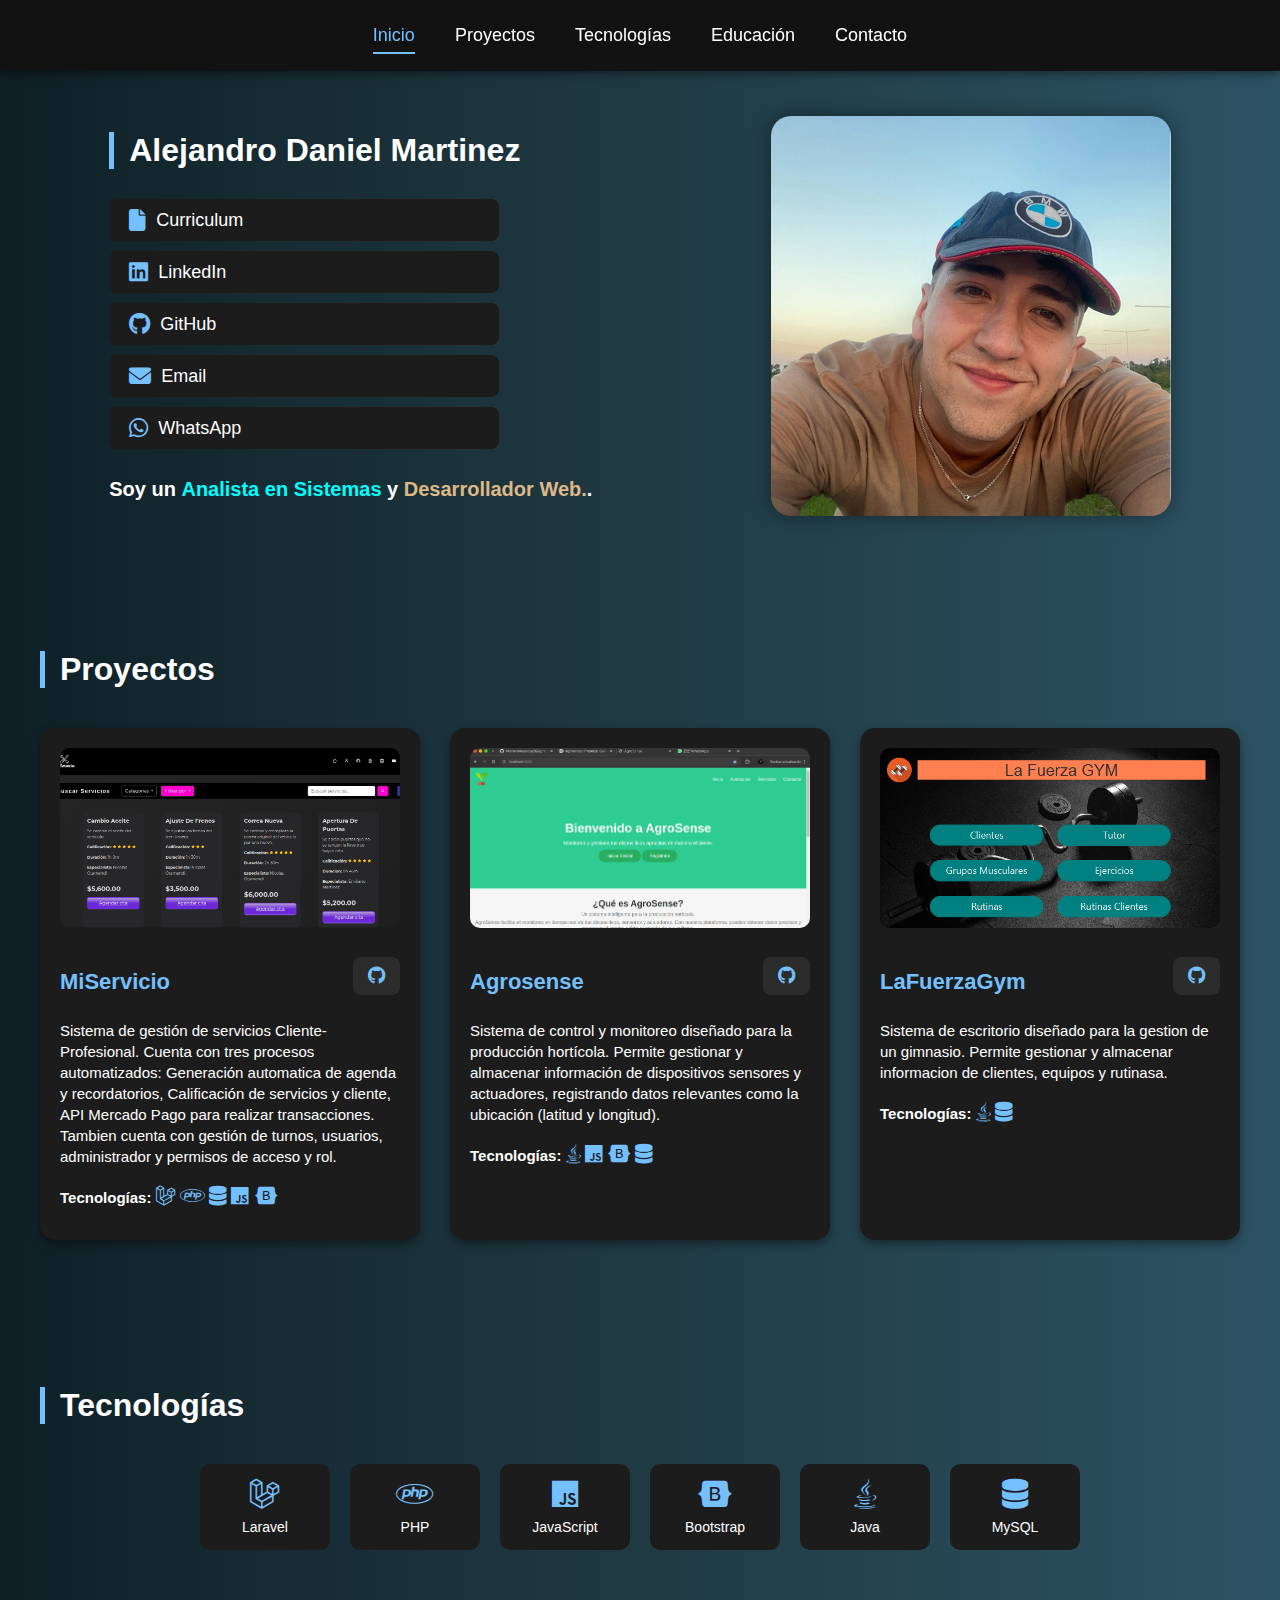
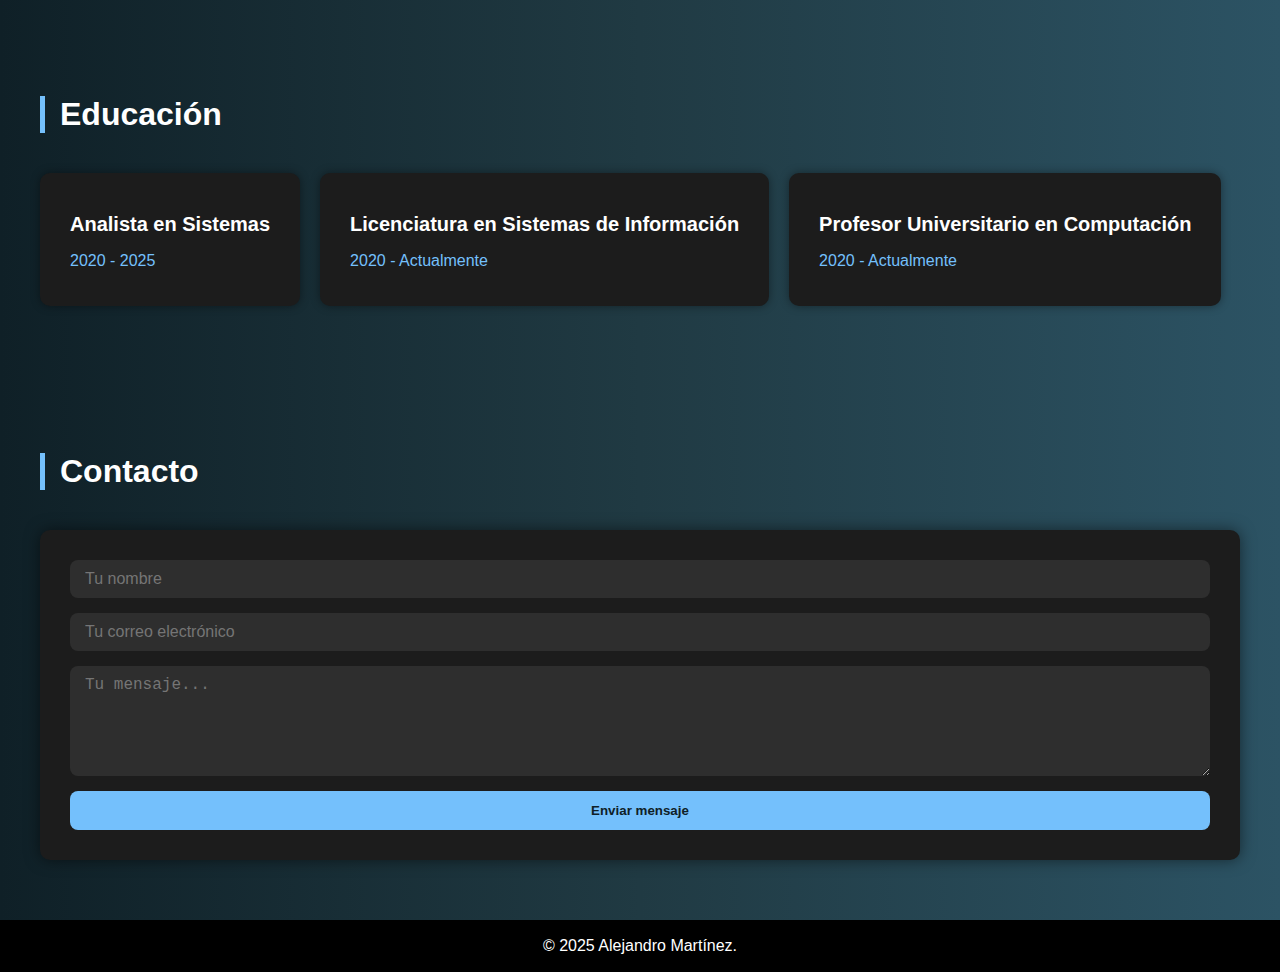
==== index.html @ 518b6ba5 "Se cambio el nombre del archivo" ====
<!DOCTYPE html>
<html lang="en">
<head>
    <meta charset="UTF-8">
    <meta name="viewport" content="width=device-width, initial-scale=1.0">
    <title>Porfolio Alejandro</title>
    <link rel="stylesheet" href="estilos.css">
    <link rel="stylesheet" href="https://cdnjs.cloudflare.com/ajax/libs/font-awesome/6.5.0/css/all.min.css">

</head>
<body>
    <header class="header">
        <nav class="navbar">
            <a href="#inicio" class="nav-link active">Inicio</a>
            <a href="#proyectos" class="nav-link">Proyectos</a>
            <a href="#tecnologias" class="nav-link">Tecnologías</a>
            <a href="#educacion" class="nav-link">Educación</a>
            <a href="#contacto" class="nav-link">Contacto</a>
        </nav>
    </header>
    
    <section id="inicio" class="Inicio">
        <div class="TituloBotones">
            <div class="NombreBotones">
                <div class="Nombre">
                    <h1 class="Titulo">Alejandro Daniel Martinez</h1>
                </div>
                <div class="Botones">
                    <a class="iconos" href="AlejandroMartinez-CV.pdf"> 
                        <i class="fa-solid fa-file"></i> Curriculum
                    </a>
                    <a class="iconos" href="https://www.linkedin.com/in/alejandro-martinez-6782202b3/">
                        <i class="fa-brands fa-linkedin"></i> LinkedIn
                    </a>
                    <a class="iconos" href="https://github.com/AlejandroMartinez0912">
                        <i class="fa-brands fa-github"></i> GitHub
                    </a>
                    <a class="iconos" href="mailto:alejandromartinezok09@gmail.com">
                        <i class="fa-solid fa-envelope"></i> Email
                    </a>
                    <a class="iconos" href="https://wa.me/2622539294">
                        <i class="fa-brands fa-whatsapp"></i> WhatsApp
                    </a>
                </div>
                <div class="Descripcion">
                    <h3>Soy un <strong class="analista">Analista en Sistemas</strong> y <strong class="desarrollador">Desarrollador Web.</strong>.</h3>
                </div>
            </div>
            <div class="FotoBotones">
                <div class="FotoPerfil">
                    <img src="images/fotoPerfil.jpeg" alt="Foto de perfil" class="fotoPerfil">
                </div>
            </div>
        </div>
    </section>

    <section id="proyectos" class="proyectos">
        <h2 class="titulo-proyectos">Proyectos</h2>
    
        <div class="contenedor-cards">
            <!-- Card 1 -->
            <div class="card-proyecto">
                <img src="/images/miservicio.jpg" alt="Proyecto 1">
                <div class="tarjeta-titulo">
                    <h3>MiServicio</h3>
                    <a href="https://github.com/AlejandroMartinez0912/MiServicio---Trabajo-Final" target="_blank" class="github-link">
                        <i class="fa-brands fa-github"></i>
                    </a>
                </div>
                <p>Sistema de gestión de servicios Cliente-Profesional. Cuenta con tres procesos automatizados: Generación automatica de agenda y recordatorios, Calificación de servicios y cliente, API Mercado Pago para realizar transacciones.
                    Tambien cuenta con gestión de turnos, usuarios, administrador y permisos de acceso y rol.
                </p>
                <p><strong>Tecnologías:</strong>
                    <a class="iconos-tecnologias"><i class="fa-brands fa-laravel" title="Laravel" ></i></a>
                    <a class="iconos-tecnologias"><i class="fa-brands fa-php" title="PHP"></i></a>
                    <a class="iconos-tecnologias"><i class="fa-solid fa-database" title="MySQL"></i></a>
                    <a class="iconos-tecnologias"><i class="fa-brands fa-js"></i> </a>
                    <a class="iconos-tecnologias"><i class="fa-brands fa-bootstrap"></i></a>
                </p>
            </div>
    
            <!-- Card 2 -->
            <div class="card-proyecto">
                <img src="/images/agrosense.jpg" alt="Proyecto 2">
                <div class="tarjeta-titulo">
                    <h3>Agrosense</h3>
                    <a href="https://github.com/MarianoIvasiuta26/agrosense" target="_blank" class="github-link">
                        <i class="fa-brands fa-github"></i>
                    </a>
                </div>
                <p>Sistema de control y monitoreo diseñado para la producción hortícola. 
                    Permite gestionar y almacenar información de dispositivos sensores y actuadores, 
                    registrando datos relevantes como la ubicación (latitud y longitud).
                <p><strong>Tecnologías:</strong> 
                    <a class="iconos-tecnologias"><i class="fa-brands fa-java"></i></a>
                    <a class="iconos-tecnologias"><i class="fa-brands fa-js"></i> </a>
                    <a class="iconos-tecnologias"><i class="fa-brands fa-bootstrap"></i></a>
                    <a class="iconos-tecnologias"><i class="fa-solid fa-database"></i> </a>    
                </p>
                
            </div>
            <!-- Card 3 -->
            <div class="card-proyecto">
                <img src="/images/lafuerza.png" alt="Proyecto 2">
                <div class="tarjeta-titulo">
                    <h3>LaFuerzaGym</h3>
                    <a href="https://github.com/AlejandroMartinez0912/Gimnasio-LaFuerza---Integrador-POO-I" target="_blank" class="github-link">
                        <i class="fa-brands fa-github"></i>
                    </a>
                </div>

                <p>Sistema de escritorio diseñado para la gestion de un gimnasio. Permite gestionar y almacenar informacion de clientes, equipos y rutinasa.</p>
                <p><strong>Tecnologías:</strong> 
                    <a class="iconos-tecnologias"><i class="fa-brands fa-java"></i></a>
                    <!-- scene builder-->
                    <a class="iconos-tecnologias"><i class="fa-solid fa-database"></i> </a>    
                </p>

            </div>
        </div>
    </section>

    <section id="tecnologias" class="tecnologias">
        <h2 class="titulo-tecnologias">Tecnologías</h2>
        <div class="contenedor-tecnologias">
            <div class="tecnologia">
                <i class="fa-brands fa-laravel"></i>
                <span>Laravel</span>
            </div>
            <div class="tecnologia">
                <i class="fa-brands fa-php"></i>
                <span>PHP</span>
            </div>
            <div class="tecnologia">
                <i class="fa-brands fa-js"></i>
                <span>JavaScript</span>
            </div>
            <div class="tecnologia">
                <i class="fa-brands fa-bootstrap"></i>
                <span>Bootstrap</span>
            </div>
            <div class="tecnologia">
                <i class="fa-brands fa-java"></i>
                <span>Java</span>
            </div>
            <div class="tecnologia">
                <i class="fa-solid fa-database"></i>
                <span>MySQL</span>
            </div>
        </div>        
    </section>

    <section id="educacion" class="educacion">
        <h2 class="titulo-educacion">Educación</h2>
        <div class="contenedor-educacion">
            <div class="card-educacion">
                <h3>Analista en Sistemas</h3>
                <p class="anio">2020 - 2025</p>
            </div>
            <div class="card-educacion">
                <h3>Licenciatura en Sistemas de Información</h3>
                <p class="anio">2020 - Actualmente</p>
            </div>
            <div class="card-educacion">
                <h3>Profesor Universitario en Computación</h3>
                <p class="anio">2020 - Actualmente</p>
            </div>
        </div>
    </section>
    
    <section id="contacto" class="contacto">
        <h2 class="titulo-contacto">Contacto</h2>
        <div class="contenedor-contacto">
            <form action="porfolioController.php" method="POST" class="form-contacto">
                <input type="text" name="nombre" placeholder="Tu nombre" required>
                <input type="email" name="email" placeholder="Tu correo electrónico" required>
                <textarea name="mensaje" rows="5" placeholder="Tu mensaje..." required></textarea>
                <button type="submit">Enviar mensaje</button>
            </form>
        </div>
    </section>
    
    <footer class="footer">
        <p>&copy; 2025 Alejandro Martínez.</p>
    </footer>
</body>
</html>
---- estilos.css ----
body{
  /* combinar dos colores de fondo, azul oscuro y azul no tan oscuro*/
  background: linear-gradient(to right, #0f2027, #203a43, #2c5364);
  color: white;
  /* fuente de google*/
  font-family: 'Roboto', sans-serif;
  /* elementos centrados*/
  margin: auto;
}
/* estilos de la barra de navegacion*/
.header {
  width: 100%;
  padding: 20px 0;
  background-color: #121212; /* fondo oscuro elegante */
  box-shadow: 0 2px 10px rgba(0,0,0,0.5);
  position: sticky;
  top: 0;
  z-index: 1000;
}

.navbar {
  max-width: 1200px;
  margin: auto;
  display: flex;
  justify-content: center;
  gap: 40px;
  flex-wrap: wrap;
}

.nav-link {
  text-decoration: none;
  color: white;
  font-weight: 500;
  font-size: 18px;
  position: relative;
  padding: 5px 0;
  transition: color 0.3s ease;
}

.nav-link::after {
  content: '';
  position: absolute;
  width: 0;
  height: 2px;
  background: #74C0FC;
  left: 0;
  bottom: -3px;
  transition: width 0.3s ease;
}

.nav-link:hover {
  color: #74C0FC;
}

.nav-link:hover::after {
  width: 100%;
}

.nav-link.active {
  color: #74C0FC;
}

.nav-link.active::after {
  width: 100%;
}

/* ESTILOS DE LA SECCION INICIO*/
.TituloBotones {
  display: flex;
  align-items: center;
  justify-content: space-around;
  padding: 40px;
  gap: 40px;
  flex-wrap: wrap;
}

.NombreBotones {
  max-width: 500px;
  text-align: left;
}

.Titulo {
  font-size: 32px;
  margin-bottom: 30px;
  text-align: left;
  border-left: 5px solid #74C0FC;
  padding-left: 15px;
}

.Botones {
  display: flex;
  flex-direction: column;
  gap: 10px;
}

.iconos {
  display: flex;
  align-items: center;
  gap: 10px;
  background-color: #1c1c1c;
  padding: 10px 20px;
  border-radius: 8px;
  text-decoration: none;
  color: white;
  width: 100%;
  max-width: 350px;
  transition: background-color 0.3s;
  font-size: 18px;
}

.iconos i {
  color: #74C0FC;
  font-size: 22px;
}

.iconos:hover {
  background-color: #333;
}

.Descripcion h3 {
  margin-top: 25px;
  line-height: 1.5;
  font-size: 20px;
}

.analista {
  color: aqua;
}

.desarrollador {
  color: burlywood;
}

.FotoPerfil img.fotoPerfil {
  width: 100%;
  max-width: 400px;
  height: auto;
  border-radius: 20px;
  box-shadow: 0 0 20px rgba(0,0,0,0.4);
}

/* ESTILOS DE PROYECTOS*/

.proyectos {
  padding: 60px 20px;
  max-width: 1200px;
  margin: auto;
}

.titulo-proyectos {
  font-size: 32px;
  margin-bottom: 40px;
  text-align: left;
  border-left: 5px solid #74C0FC;
  padding-left: 15px;
}

.contenedor-cards {
  display: grid;
  grid-template-columns: repeat(auto-fit, minmax(280px, 1fr));
  gap: 30px;
}

.card-proyecto {
  background-color: #1c1c1c;
  border-radius: 15px;
  padding: 20px;
  box-shadow: 0 4px 10px rgba(0,0,0,0.4);
  transition: transform 0.3s ease;
}

.card-proyecto:hover {
  transform: scale(1.03);
}

.card-proyecto img {
  width: 100%;
  height: 180px;
  object-fit: cover;
  border-radius: 10px;
  margin-bottom: 15px;
}

.card-proyecto h3 {
  font-size: 22px;
  margin-bottom: 10px;
  color: #74C0FC;
}

.card-proyecto p {
  font-size: 15px;
  line-height: 1.4;
  margin-bottom: 10px;
}

.github-link {
  display: inline-flex;
  align-items: center;
  gap: 8px;
  background-color: #2c2c2c;
  color: white;
  padding: 10px 15px;
  border-radius: 8px;
  text-decoration: none;
  font-weight: 500;
  transition: background-color 0.3s;
}

.github-link:hover {
  background-color: #333;
}

.github-link i {
  color: #74C0FC;
  font-size: 18px;
}
.iconos-tecnologias {
  gap: 12px;
  margin-top: 8px;
  color: #74C0FC;
  font-size: 20px;
}

.tarjeta-titulo {
  display: flex;
  /* alinear en cada punta*/
  justify-content: space-between;
  align-items: center;
}

/* ESTILOS DE EDUCACION*/
.tecnologias {
  padding: 60px 20px;
  max-width: 1200px;
  margin: auto;
}

.titulo-tecnologias {
  font-size: 32px;
  margin-bottom: 40px;
  text-align: left;
  border-left: 5px solid #74C0FC;
  padding-left: 15px;
}

.contenedor-tecnologias {
  display: flex;
  flex-wrap: wrap;
  gap: 20px;
  margin-top: 20px;
  justify-content: center;
}

.tecnologia {
  display: flex;
  flex-direction: column;
  align-items: center;
  background-color: #1c1c1c;
  padding: 15px;
  border-radius: 10px;
  width: 100px;
  transition: background-color 0.3s ease;
}

.tecnologia:hover {
  background-color: #333;
}

.tecnologia i {
  font-size: 30px;
  color: #74C0FC;
  margin-bottom: 10px;
}

.tecnologia span {
  font-size: 14px;
  color: white;
  text-align: center;
}

/* ESTILOS DE EDUCACION */
.educacion {
  padding: 60px 20px;
  max-width: 1200px;
  margin: auto;
}

.titulo-educacion {
  font-size: 32px;
  margin-bottom: 40px;
  text-align: left;
  border-left: 5px solid #74C0FC;
  padding-left: 15px;
}


.contenedor-educacion {
  display: flex;
  flex-direction:row;
  gap: 20px;
}

.card-educacion {
  background-color: #1c1c1c;
  padding: 20px 30px;
  border-radius: 10px;
  box-shadow: 0 0 10px rgba(0,0,0,0.4);
  transition: background-color 0.3s ease;
}

.card-educacion:hover {
  background-color: #2e2e2e;
}

.card-educacion h3 {
  font-size: 20px;
  color: #ffffff;
  margin-bottom: 5px;
}

.card-educacion .anio {
  color: #74C0FC;
  font-size: 16px;
}

/* ESTILOS DE CONTACTO */
.contacto {
  padding: 60px 20px;
  max-width: 1200px;
  margin: auto;
}

.titulo-contacto {
  font-size: 32px;
  margin-bottom: 40px;
  text-align: left;
  border-left: 5px solid #74C0FC;
  padding-left: 15px;
}

.form-contacto {
  display: flex;
  flex-direction: column;
  gap: 15px;
  background-color: #1c1c1c;
  padding: 30px;
  border-radius: 10px;
  box-shadow: 0 0 15px rgba(0,0,0,0.5);
}

.form-contacto input,
.form-contacto textarea {
  padding: 10px 15px;
  border: none;
  border-radius: 8px;
  font-size: 16px;
  background-color: #2e2e2e;
  color: white;
}

.form-contacto input:focus,
.form-contacto textarea:focus {
  outline: none;
  box-shadow: 0 0 5px #74C0FC;
}

.form-contacto button {
  padding: 12px;
  background-color: #74C0FC;
  color: #0f2027;
  border: none;
  border-radius: 8px;
  font-weight: bold;
  cursor: pointer;
  transition: background-color 0.3s ease;
}

.form-contacto button:hover {
  background-color: #5bb1f5;
}
html {
  scroll-behavior: smooth;
}

.footer {
  background-color: black;
  padding: 1px;
  text-align: center;
}
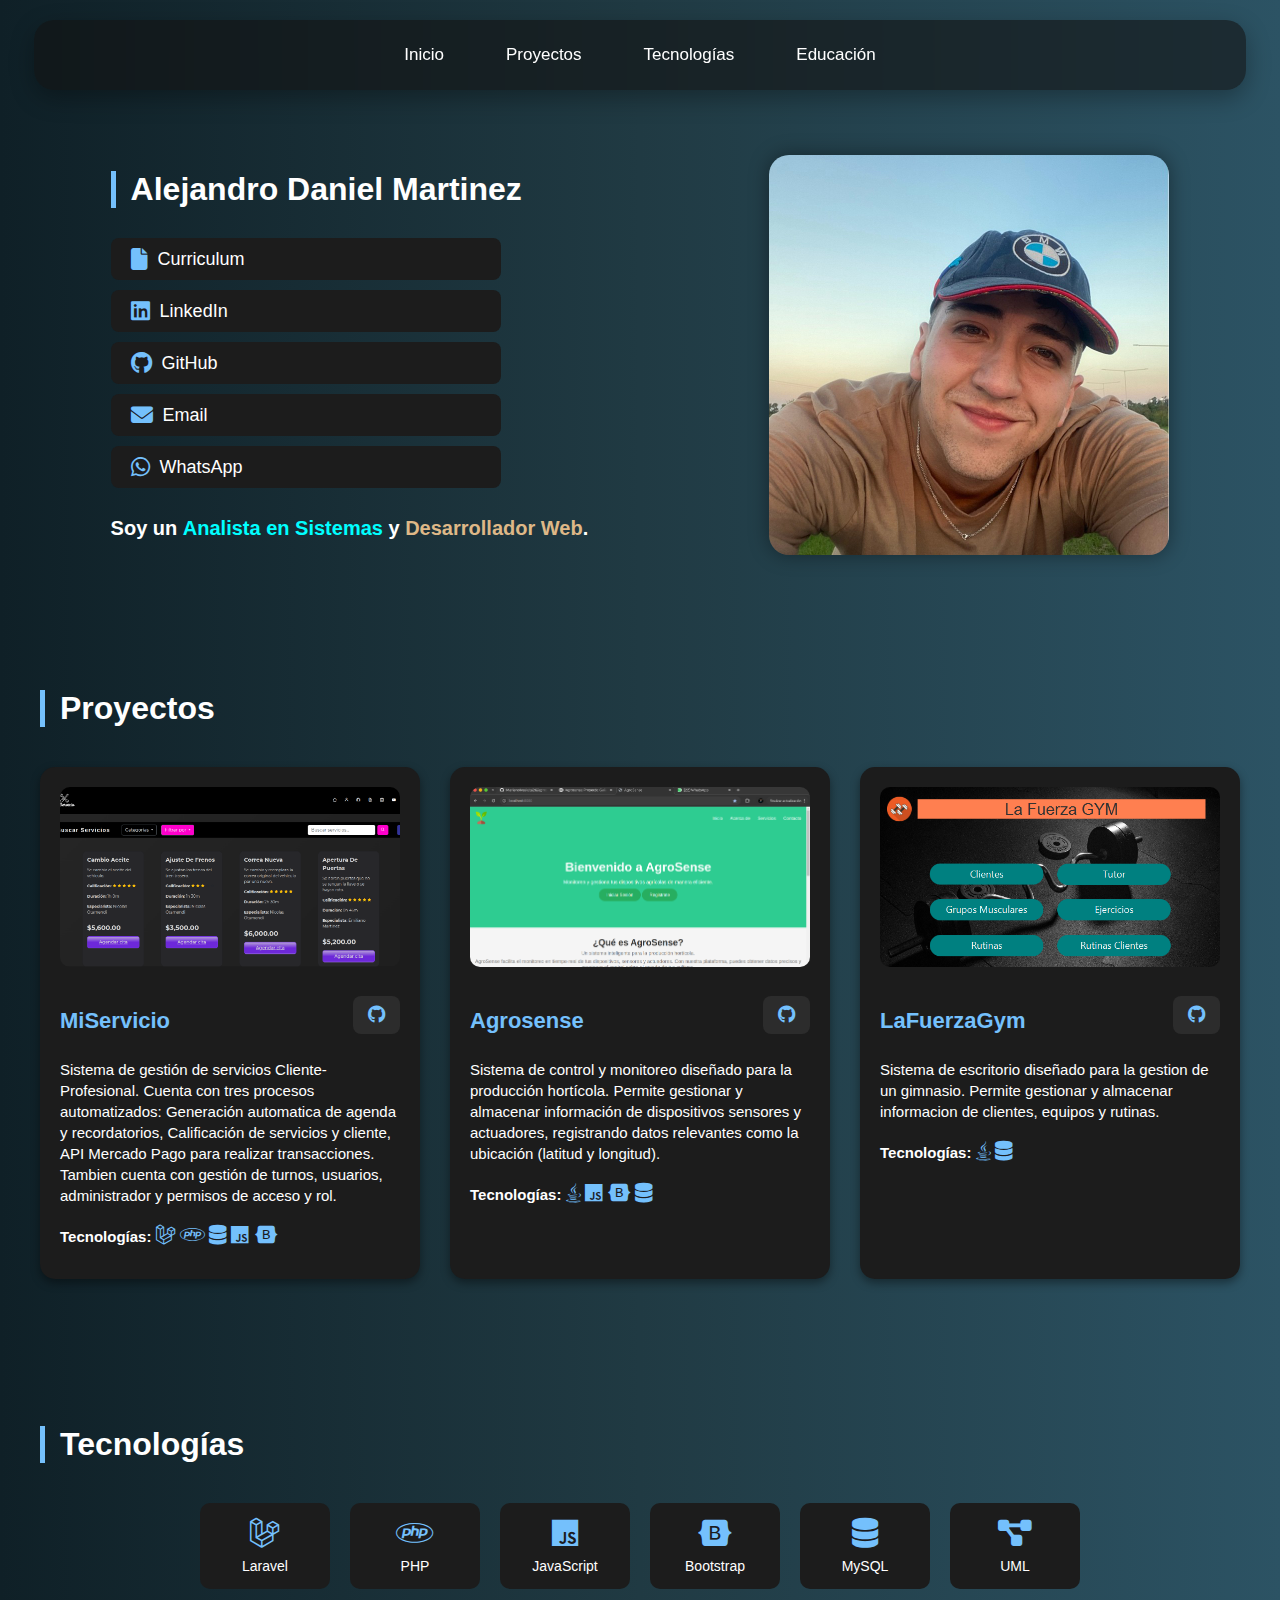
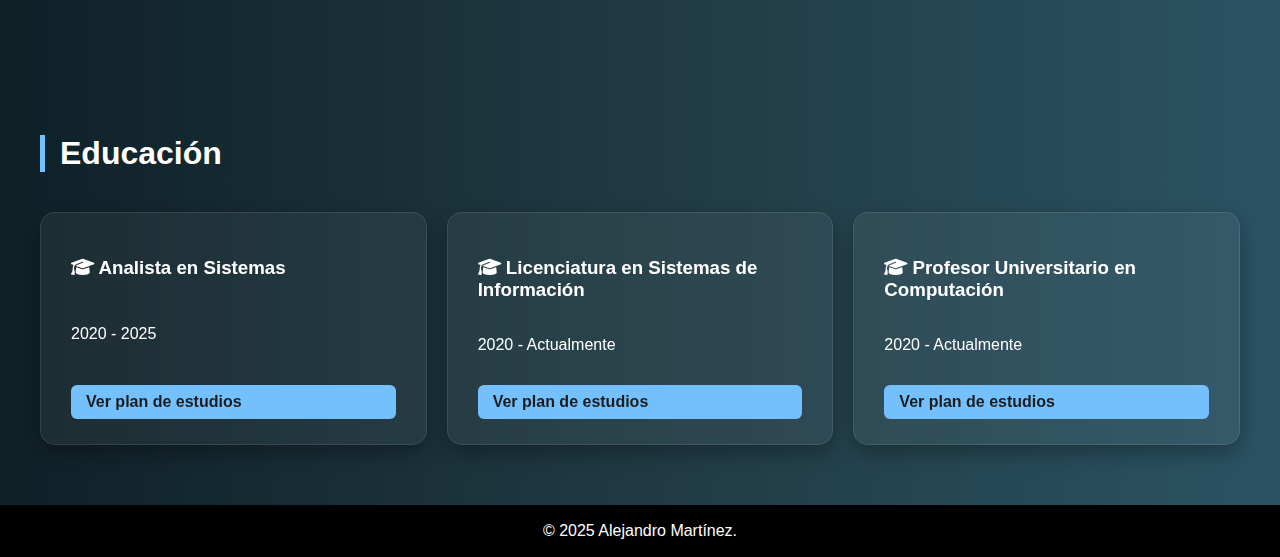
==== commit 29e7ab6c: "Nuevos cambios y corrección de errores" ====
--- a/index.html
+++ b/index.html
@@ -11,11 +11,10 @@
 <body>
     <header class="header">
         <nav class="navbar">
-            <a href="#inicio" class="nav-link active">Inicio</a>
+            <a href="#inicio" class="nav-link">Inicio</a>
             <a href="#proyectos" class="nav-link">Proyectos</a>
             <a href="#tecnologias" class="nav-link">Tecnologías</a>
             <a href="#educacion" class="nav-link">Educación</a>
-            <a href="#contacto" class="nav-link">Contacto</a>
         </nav>
     </header>
     
@@ -26,7 +25,7 @@
                     <h1 class="Titulo">Alejandro Daniel Martinez</h1>
                 </div>
                 <div class="Botones">
-                    <a class="iconos" href="AlejandroMartinez-CV.pdf"> 
+                    <a class="iconos" href="/docs/AlejandroMartinez-CV.pdf"> 
                         <i class="fa-solid fa-file"></i> Curriculum
                     </a>
                     <a class="iconos" href="https://www.linkedin.com/in/alejandro-martinez-6782202b3/">
@@ -43,7 +42,7 @@
                     </a>
                 </div>
                 <div class="Descripcion">
-                    <h3>Soy un <strong class="analista">Analista en Sistemas</strong> y <strong class="desarrollador">Desarrollador Web.</strong>.</h3>
+                    <h3>Soy un <strong class="analista">Analista en Sistemas</strong> y <strong class="desarrollador">Desarrollador Web</strong>.</h3>
                 </div>
             </div>
             <div class="FotoBotones">
@@ -60,7 +59,7 @@
         <div class="contenedor-cards">
             <!-- Card 1 -->
             <div class="card-proyecto">
-                <img src="/images/miservicio.jpg" alt="Proyecto 1">
+                <img src="images/miservicio.jpg" alt="Proyecto 1">
                 <div class="tarjeta-titulo">
                     <h3>MiServicio</h3>
                     <a href="https://github.com/AlejandroMartinez0912/MiServicio---Trabajo-Final" target="_blank" class="github-link">
@@ -81,7 +80,7 @@
     
             <!-- Card 2 -->
             <div class="card-proyecto">
-                <img src="/images/agrosense.jpg" alt="Proyecto 2">
+                <img src="images/agrosense.jpg" alt="Proyecto 2">
                 <div class="tarjeta-titulo">
                     <h3>Agrosense</h3>
                     <a href="https://github.com/MarianoIvasiuta26/agrosense" target="_blank" class="github-link">
@@ -101,7 +100,7 @@
             </div>
             <!-- Card 3 -->
             <div class="card-proyecto">
-                <img src="/images/lafuerza.png" alt="Proyecto 2">
+                <img src="images/lafuerza.png" alt="Proyecto 2">
                 <div class="tarjeta-titulo">
                     <h3>LaFuerzaGym</h3>
                     <a href="https://github.com/AlejandroMartinez0912/Gimnasio-LaFuerza---Integrador-POO-I" target="_blank" class="github-link">
@@ -109,7 +108,7 @@
                     </a>
                 </div>
 
-                <p>Sistema de escritorio diseñado para la gestion de un gimnasio. Permite gestionar y almacenar informacion de clientes, equipos y rutinasa.</p>
+                <p>Sistema de escritorio diseñado para la gestion de un gimnasio. Permite gestionar y almacenar informacion de clientes, equipos y rutinas.</p>
                 <p><strong>Tecnologías:</strong> 
                     <a class="iconos-tecnologias"><i class="fa-brands fa-java"></i></a>
                     <!-- scene builder-->
@@ -140,12 +139,13 @@
                 <span>Bootstrap</span>
             </div>
             <div class="tecnologia">
-                <i class="fa-brands fa-java"></i>
-                <span>Java</span>
+                <i class="fa-solid fa-database"></i>
+                <span>MySQL</span>
             </div>
             <div class="tecnologia">
-                <i class="fa-solid fa-database"></i>
-                <span>MySQL</span>
+                <!-- UML-->
+                <i class="fa-solid fa-diagram-project"></i>
+                <span>UML</span>
             </div>
         </div>        
     </section>
@@ -153,30 +153,24 @@
     <section id="educacion" class="educacion">
         <h2 class="titulo-educacion">Educación</h2>
         <div class="contenedor-educacion">
-            <div class="card-educacion">
-                <h3>Analista en Sistemas</h3>
-                <p class="anio">2020 - 2025</p>
-            </div>
-            <div class="card-educacion">
-                <h3>Licenciatura en Sistemas de Información</h3>
-                <p class="anio">2020 - Actualmente</p>
-            </div>
-            <div class="card-educacion">
-                <h3>Profesor Universitario en Computación</h3>
-                <p class="anio">2020 - Actualmente</p>
-            </div>
-        </div>
-    </section>
-    
-    <section id="contacto" class="contacto">
-        <h2 class="titulo-contacto">Contacto</h2>
-        <div class="contenedor-contacto">
-            <form action="porfolioController.php" method="POST" class="form-contacto">
-                <input type="text" name="nombre" placeholder="Tu nombre" required>
-                <input type="email" name="email" placeholder="Tu correo electrónico" required>
-                <textarea name="mensaje" rows="5" placeholder="Tu mensaje..." required></textarea>
-                <button type="submit">Enviar mensaje</button>
-            </form>
+      
+          <div class="card-educacion">
+            <h3><i class="fas fa-graduation-cap"></i> Analista en Sistemas</h3>
+            <p class="anio">2020 - 2025</p>
+            <a href="/docs/analista.pdf" target="_blank" class="btn-pdf">Ver plan de estudios</a>
+          </div>
+      
+          <div class="card-educacion">
+            <h3><i class="fas fa-graduation-cap"></i> Licenciatura en Sistemas de Información</h3>
+            <p class="anio">2020 - Actualmente</p>
+            <a href="/docs/lsi.pdf" target="_blank" class="btn-pdf">Ver plan de estudios</a>
+          </div>
+      
+          <div class="card-educacion">
+            <h3><i class="fas fa-graduation-cap"></i> Profesor Universitario en Computación</h3>
+            <p class="anio">2020 - Actualmente</p>
+            <a href="/docs/profesorado.pdf" target="_blank" class="btn-pdf">Ver plan de estudios</a>
+          </div>
         </div>
     </section>
     
--- a/estilos.css
+++ b/estilos.css
@@ -7,23 +7,27 @@
   /* elementos centrados*/
   margin: auto;
 }
-/* estilos de la barra de navegacion*/
+/* ESTILOS DE LA BARRA DE NAVEGACION*/
 .header {
-  width: 100%;
-  padding: 20px 0;
-  background-color: #121212; /* fondo oscuro elegante */
-  box-shadow: 0 2px 10px rgba(0,0,0,0.5);
+  width: 90%;
+  margin: 20px auto;
+  padding: 15px 30px;
+  background: rgba(18, 18, 18, 0.6);
+  backdrop-filter: blur(12px);
+  -webkit-backdrop-filter: blur(12px);
+  border-radius: 20px;
+  box-shadow: 0 8px 24px rgba(0,0,0,0.3);
   position: sticky;
-  top: 0;
+  top: 20px;
   z-index: 1000;
+  transition: background 0.3s ease, box-shadow 0.3s ease;
 }
 
 .navbar {
-  max-width: 1200px;
-  margin: auto;
+  max-width: 100%;
   display: flex;
   justify-content: center;
-  gap: 40px;
+  gap: 30px;
   flex-wrap: wrap;
 }
 
@@ -31,10 +35,11 @@
   text-decoration: none;
   color: white;
   font-weight: 500;
-  font-size: 18px;
+  font-size: 17px;
+  padding: 10px 16px;
+  border-radius: 10px;
+  transition: all 0.3s ease;
   position: relative;
-  padding: 5px 0;
-  transition: color 0.3s ease;
 }
 
 .nav-link::after {
@@ -43,25 +48,28 @@
   width: 0;
   height: 2px;
   background: #74C0FC;
-  left: 0;
-  bottom: -3px;
+  left: 50%;
+  transform: translateX(-50%);
+  bottom: 6px;
   transition: width 0.3s ease;
 }
 
 .nav-link:hover {
+  background-color: rgba(255, 255, 255, 0.1);
   color: #74C0FC;
 }
 
 .nav-link:hover::after {
-  width: 100%;
+  width: 60%;
 }
 
 .nav-link.active {
   color: #74C0FC;
+  background-color: rgba(255, 255, 255, 0.1);
 }
 
 .nav-link.active::after {
-  width: 100%;
+  width: 60%;
 }
 
 /* ESTILOS DE LA SECCION INICIO*/
@@ -292,35 +300,54 @@
   border-left: 5px solid #74C0FC;
   padding-left: 15px;
 }
-
-
 .contenedor-educacion {
   display: flex;
-  flex-direction:row;
+  flex-wrap: wrap;
   gap: 20px;
-}
-
+  justify-content: center;
+}
 .card-educacion {
-  background-color: #1c1c1c;
-  padding: 20px 30px;
-  border-radius: 10px;
-  box-shadow: 0 0 10px rgba(0,0,0,0.4);
-  transition: background-color 0.3s ease;
+  background: rgba(255, 255, 255, 0.05);
+  backdrop-filter: blur(8px);
+  border: 1px solid rgba(255, 255, 255, 0.1);
+  padding: 25px 30px;
+  border-radius: 15px;
+  box-shadow: 0 8px 20px rgba(0,0,0,0.3);
+  transition: transform 0.3s ease, background-color 0.3s ease;
+  flex: 1;
+  display: flex;
+  flex-direction: column;
+  justify-content: space-between;
+  width: 300px; /* o 280px si querés más chiquitas */
+  min-height: 180px;
+}
+
+@media (max-width: 768px) {
+  .contenedor-educacion {
+    flex-direction: column;
+    align-items: center;
+  }
 }
 
 .card-educacion:hover {
-  background-color: #2e2e2e;
-}
-
-.card-educacion h3 {
-  font-size: 20px;
-  color: #ffffff;
-  margin-bottom: 5px;
-}
-
-.card-educacion .anio {
-  color: #74C0FC;
-  font-size: 16px;
+  transform: translateY(-5px);
+  background-color: rgba(255, 255, 255, 0.08);
+}
+
+.btn-pdf {
+  margin-top: 15px;
+  display: inline-block;
+  text-decoration: none;
+  padding: 8px 15px;
+  background-color: #74C0FC;
+  color: #1c1c1c;
+  border-radius: 6px;
+  font-weight: bold;
+  transition: background-color 0.3s;
+}
+
+.btn-pdf:hover {
+  background-color: #4dabf7;
 }
 
 /* ESTILOS DE CONTACTO */
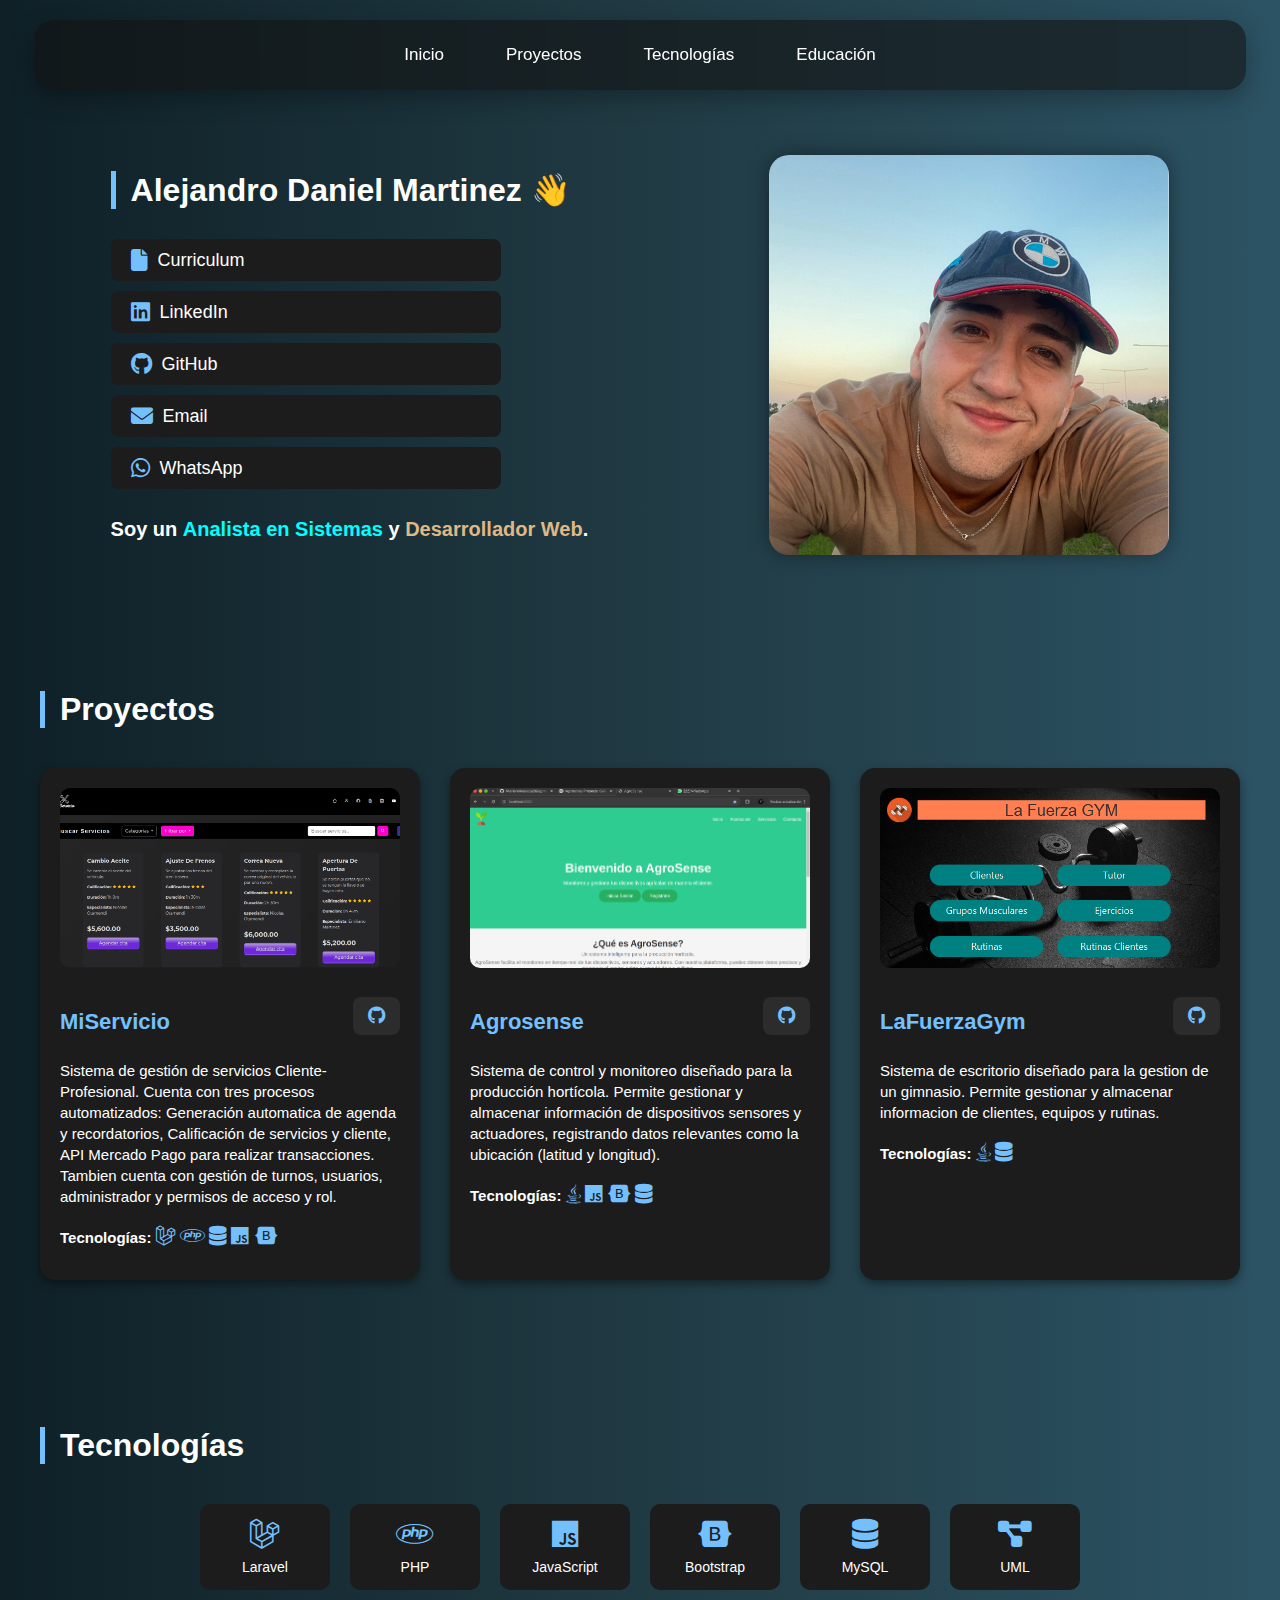
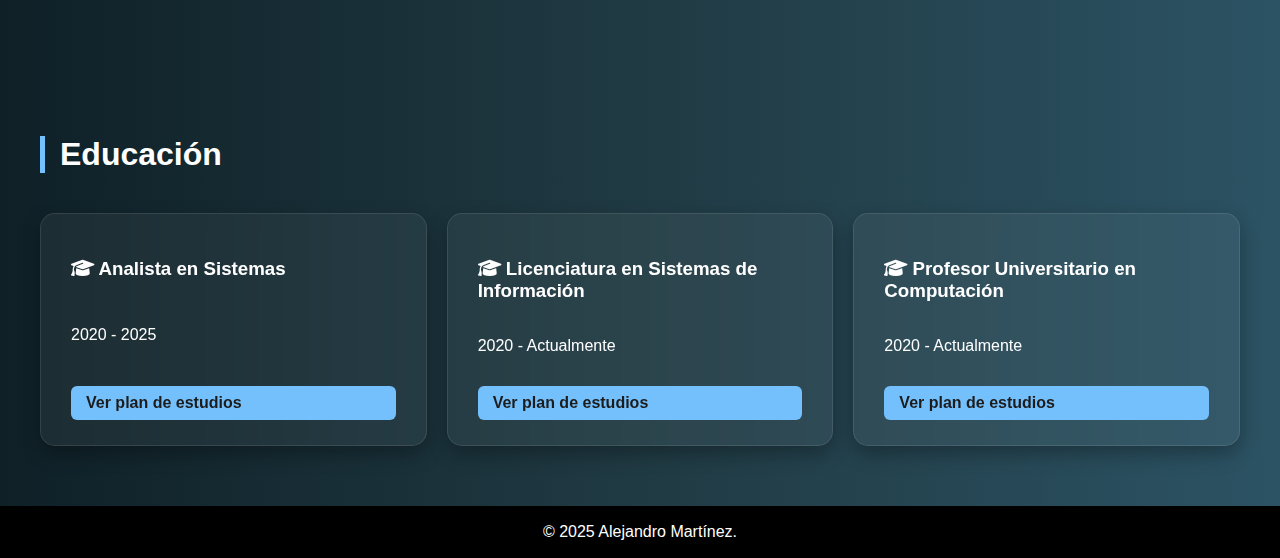
==== commit 2bf0dcea: "Logo agregado" ====
--- a/index.html
+++ b/index.html
@@ -3,7 +3,10 @@
 <head>
     <meta charset="UTF-8">
     <meta name="viewport" content="width=device-width, initial-scale=1.0">
-    <title>Porfolio Alejandro</title>
+    <!-- emoji de mano saludando en title-->
+    <title>Porfolio Ale 👋</title>
+    <link rel="icon" type="image/png" href="/images/log.png">
+
     <link rel="stylesheet" href="estilos.css">
     <link rel="stylesheet" href="https://cdnjs.cloudflare.com/ajax/libs/font-awesome/6.5.0/css/all.min.css">
 
@@ -22,7 +25,7 @@
         <div class="TituloBotones">
             <div class="NombreBotones">
                 <div class="Nombre">
-                    <h1 class="Titulo">Alejandro Daniel Martinez</h1>
+                    <h1 class="Titulo">Alejandro Daniel Martinez 👋</h1>
                 </div>
                 <div class="Botones">
                     <a class="iconos" href="/docs/AlejandroMartinez-CV.pdf"> 
